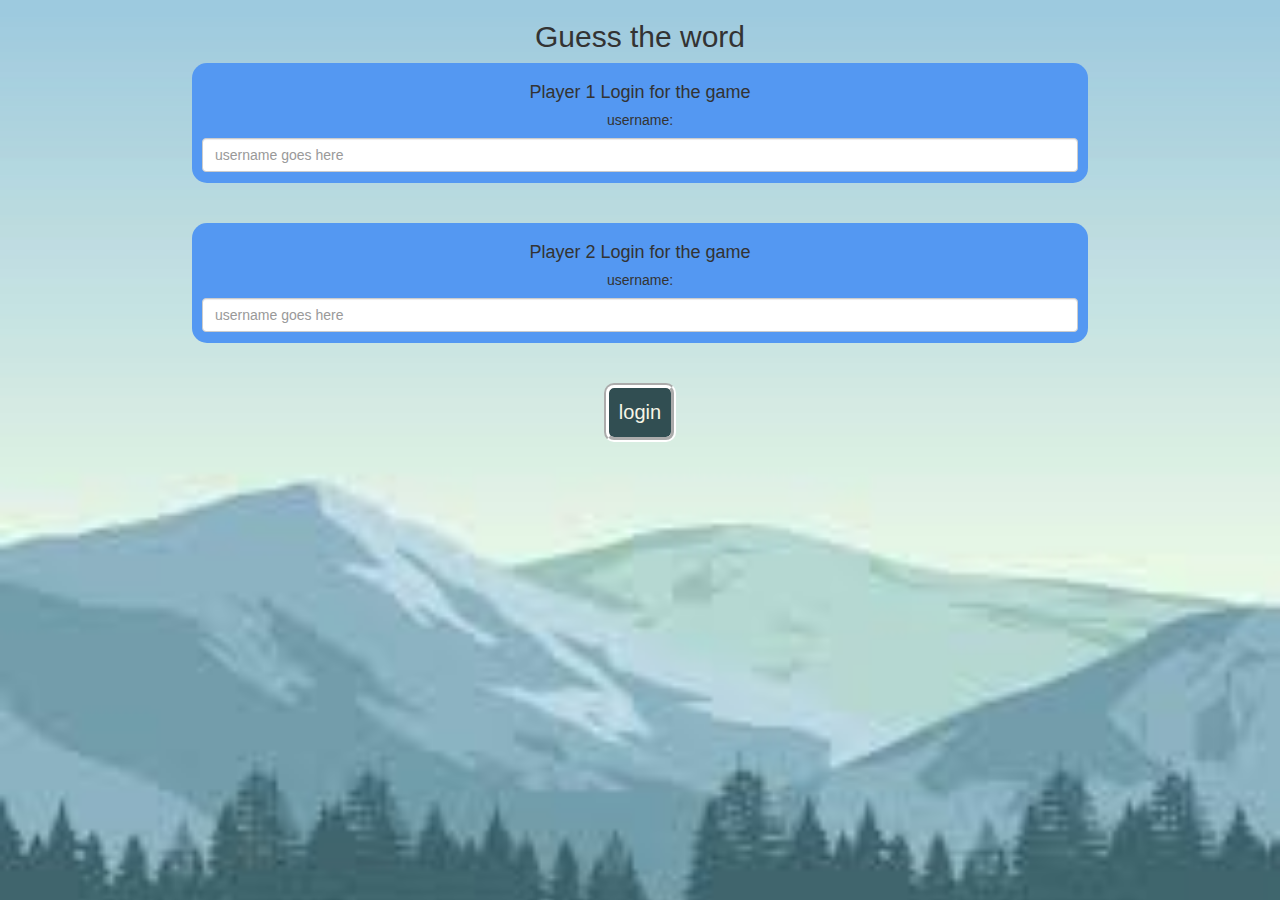
==== index.html @ 9f25a8f1 "Add files via upload" ====
<!DOCTYPE html>
<html>

<head>
	<title>Guess The Word</title>

	<meta name="viewport" content="width=device-width, initial-scale=1">
	<link rel="stylesheet" href="https://maxcdn.bootstrapcdn.com/bootstrap/3.4.0/css/bootstrap.min.css">
	<script src="https://ajax.googleapis.com/ajax/libs/jquery/3.4.1/jquery.min.js"></script>
	<script src="https://maxcdn.bootstrapcdn.com/bootstrap/3.4.0/js/bootstrap.min.js"></script>

	<link rel="stylesheet" type="text/css" href="style.css">

	<script src="script.js"></script>
</head>

<body>
	<center>
		<h2>Guess the word</h2>
		<div class="col-lg-4 col-sm-8 col-xs-12 login_div1">
			<h4>Player 1 Login for the game</h4>
			<h5>username:</h5>
			<input id="player_1_name" class="form-control" type="text" placeholder="username goes here">
		</div>
		<br><br>
		<div class="col-lg-4 col-sm-8 col-xs-12 login_div2">
			<h4>Player 2 Login for the game</h4>
			<h5>username:</h5>
			<input id="player_2_name" class="form-control" type="text" placeholder="username goes here">
		</div>
		<br><br>
		<button id="login_button" class="login_button" type="button" onclick="adduser()">login</button>
	</center>
</body>

</html>
---- style.css ----
body {
    background-image: url("[data-uri]");
    background-size: cover;
}

.login_div1,
.login_div2 {
    background: #5498f2;
    padding: 10px;
    float: none;
    border-radius: 15px;
    width: 70%;
    height: 120px;
}


#player1_name,
#player2_name {
    display: inline-block;
    margin-left: 20px;
    border: 2px groove #f7f6e7;
}

#word {
    width: 60%;
}

#word_display {
    letter-spacing: 5px;
}

#output {
    background: white;
    border-radius: 10px;
    border-top: 10px solid #AA4465;
    padding: 10px;
    float: none;
    text-align: left;
}

#login_button {
    background-color: #314e52;
    color: #f7f6e7;
    padding: 10px;
    border: 5px groove #ffffff;
    border-radius: 10px;
    font-size: 20px;
}

#back_button {
    margin-top: 300px;
}

button {
    background-color: #314e52;
    color: #f7f6e7;
    padding: 10px;
    border-radius: 10px;
    font-size: 15px;
}

input {
    border: 2px groove #314e52;
}
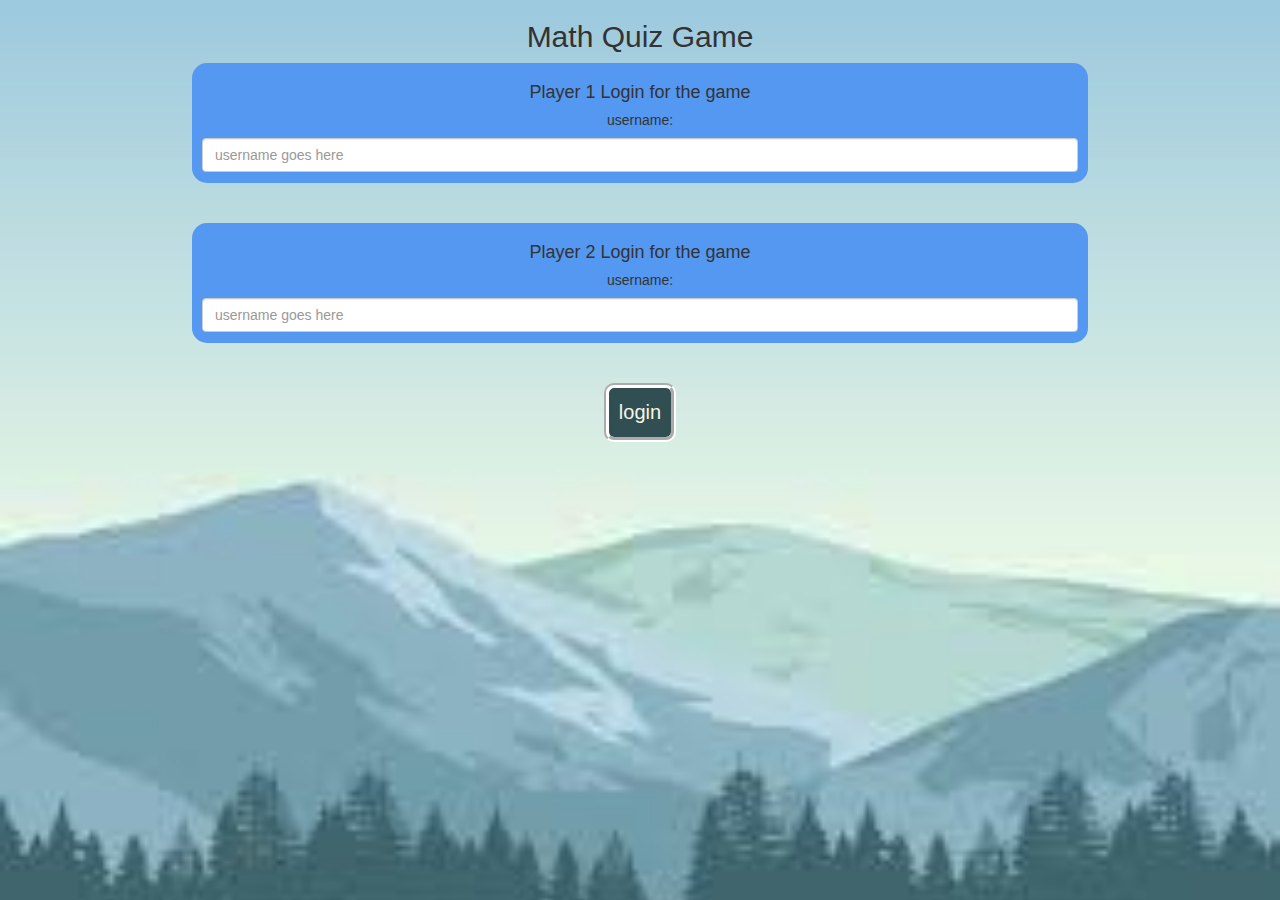
==== commit e6380692: "Update index.html" ====
--- a/index.html
+++ b/index.html
@@ -2,7 +2,7 @@
 <html>
 
 <head>
-	<title>Guess The Word</title>
+	<title>Math Quiz Game</title>
 
 	<meta name="viewport" content="width=device-width, initial-scale=1">
 	<link rel="stylesheet" href="https://maxcdn.bootstrapcdn.com/bootstrap/3.4.0/css/bootstrap.min.css">
@@ -16,7 +16,7 @@
 
 <body>
 	<center>
-		<h2>Guess the word</h2>
+		<h2>Math Quiz Game</h2>
 		<div class="col-lg-4 col-sm-8 col-xs-12 login_div1">
 			<h4>Player 1 Login for the game</h4>
 			<h5>username:</h5>
@@ -33,4 +33,4 @@
 	</center>
 </body>
 
-</html>+</html>
